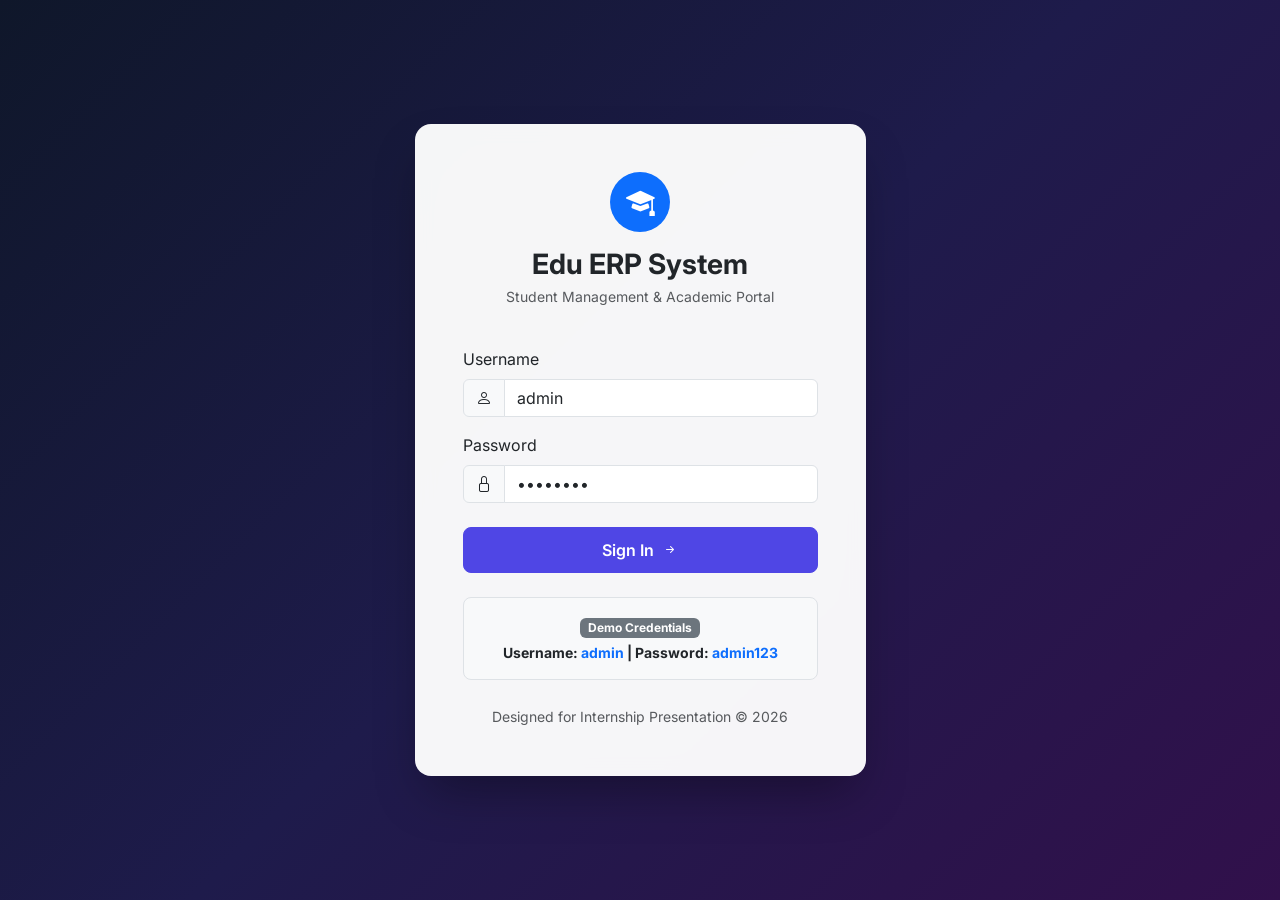
==== index.html @ 4af3d688 "Initial commit - Edu ERP System (Student Management System)" ====
<!DOCTYPE html>
<html lang="en">
<head>
    <meta charset="UTF-8">
    <meta name="viewport" content="width=device-width, initial-scale=1.0">
    <title>Login - Edu ERP System</title>
    <!-- Bootstrap 5 CSS -->
    <link href="https://cdn.jsdelivr.net/npm/bootstrap@5.3.2/dist/css/bootstrap.min.css" rel="stylesheet">
    <!-- Bootstrap Icons -->
    <link href="https://cdn.jsdelivr.net/npm/bootstrap-icons@1.11.1/font/bootstrap-icons.css" rel="stylesheet">
    <!-- Custom CSS -->
    <link href="css/style.css" rel="stylesheet">
</head>
<body class="login-bg">

    <div class="container">
        <div class="row justify-content-center">
            <div class="col-md-6 col-lg-5">
                <div class="card login-card p-4 p-md-5">
                    
                    <div class="text-center mb-4">
                        <div class="bg-primary text-white rounded-circle d-inline-flex align-items-center justify-content-center mb-3" style="width: 60px; height: 60px; font-size: 1.8rem;">
                            <i class="bi bi-mortarboard-fill"></i>
                        </div>
                        <h3 class="fw-bold text-dark mb-1">Edu ERP System</h3>
                        <p class="text-muted small">Student Management & Academic Portal</p>
                    </div>

                    <div id="alertBox"></div>

                    <form id="loginForm">
                        <div class="mb-3">
                            <label for="username" class="form-label font-weight-semibold">Username</label>
                            <div class="input-group">
                                <span class="input-group-text bg-light"><i class="bi bi-person"></i></span>
                                <input type="text" class="form-control" id="username" placeholder="Enter username" required value="admin">
                            </div>
                        </div>

                        <div class="mb-4">
                            <label for="password" class="form-label font-weight-semibold">Password</label>
                            <div class="input-group">
                                <span class="input-group-text bg-light"><i class="bi bi-lock"></i></span>
                                <input type="password" class="form-control" id="password" placeholder="Enter password" required value="admin123">
                            </div>
                        </div>

                        <button type="submit" class="btn btn-primary-custom w-100 mb-3">
                            Sign In <i class="bi bi-arrow-right-short ms-1"></i>
                        </button>
                    </form>

                    <div class="bg-light p-3 rounded-3 text-center border mt-2">
                        <span class="badge bg-secondary mb-1">Demo Credentials</span>
                        <div class="small text-dark fw-bold">Username: <span class="text-primary">admin</span> | Password: <span class="text-primary">admin123</span></div>
                    </div>

                    <div class="text-center mt-4">
                        <small class="text-muted">Designed for Internship Presentation &copy; 2026</small>
                    </div>

                </div>
            </div>
        </div>
    </div>

    <!-- Scripts -->
    <script src="https://cdn.jsdelivr.net/npm/bootstrap@5.3.2/dist/js/bootstrap.bundle.min.js"></script>
    <script src="js/app.js"></script>
    <script>
        document.addEventListener('DOMContentLoaded', () => {
            if (sessionStorage.getItem('sms_user')) {
                window.location.href = 'dashboard.html';
            }

            document.getElementById('loginForm').addEventListener('submit', (e) => {
                e.preventDefault();
                const u = document.getElementById('username').value.trim();
                const p = document.getElementById('password').value.trim();

                if (u === 'admin' && p === 'admin123') {
                    sessionStorage.setItem('sms_user', JSON.stringify({ username: 'admin', name: 'Administrator', role: 'ADMIN' }));
                    window.location.href = 'dashboard.html';
                } else {
                    document.getElementById('alertBox').innerHTML = `
                        <div class="alert alert-danger alert-dismissible fade show text-center" role="alert">
                            <i class="bi bi-exclamation-triangle-fill me-2"></i>Invalid credentials! Use demo: admin / admin123
                            <button type="button" class="btn-close" data-bs-dismiss="alert"></button>
                        </div>
                    `;
                }
            });
        });
    </script>
</body>
</html>
---- css/style.css ----
/* Custom Styling for Front-End Student Management System */
@import url('https://fonts.googleapis.com/css2?family=Inter:wght@300;400;500;600;700&display=swap');

:root {
    --primary-color: #4f46e5;
    --primary-hover: #4338ca;
    --secondary-color: #06b6d4;
    --dark-bg: #0f172a;
    --card-shadow: 0 10px 25px -5px rgba(0, 0, 0, 0.05), 0 8px 10px -6px rgba(0, 0, 0, 0.01);
    --border-radius: 12px;
}

body {
    font-family: 'Inter', -apple-system, BlinkMacSystemFont, sans-serif;
    background-color: #f8fafc;
    color: #334155;
    min-height: 100vh;
    display: flex;
    flex-direction: column;
}

.main-content {
    flex: 1;
}

/* Navbar Styling */
.navbar-custom {
    background: linear-gradient(135deg, #1e293b 0%, #0f172a 100%);
    box-shadow: 0 4px 12px rgba(0, 0, 0, 0.1);
}

.navbar-brand {
    font-weight: 700;
    font-size: 1.35rem;
    letter-spacing: -0.5px;
}

.nav-link {
    font-weight: 500;
    transition: all 0.2s ease;
}

.nav-link:hover {
    color: #38bdf8 !important;
}

.nav-link.active {
    color: #38bdf8 !important;
    border-bottom: 2px solid #38bdf8;
}

/* Card Styling */
.stat-card {
    border: none;
    border-radius: var(--border-radius);
    box-shadow: var(--card-shadow);
    transition: transform 0.25s ease, box-shadow 0.25s ease;
    background: #ffffff;
    overflow: hidden;
}

.stat-card:hover {
    transform: translateY(-4px);
    box-shadow: 0 20px 25px -5px rgba(0, 0, 0, 0.1), 0 8px 10px -6px rgba(0, 0, 0, 0.04);
}

.icon-box {
    width: 52px;
    height: 52px;
    border-radius: 12px;
    display: flex;
    align-items: center;
    justify-content: center;
    font-size: 1.5rem;
}

/* Login Page Styling */
.login-bg {
    background: linear-gradient(135deg, #0f172a 0%, #1e1b4b 50%, #31104b 100%);
    min-height: 100vh;
    display: flex;
    align-items: center;
    justify-content: center;
}

.login-card {
    border: none;
    border-radius: 16px;
    box-shadow: 0 25px 50px -12px rgba(0, 0, 0, 0.35);
    background: rgba(255, 255, 255, 0.96);
    backdrop-filter: blur(10px);
}

.btn-primary-custom {
    background-color: var(--primary-color);
    border-color: var(--primary-color);
    color: #fff;
    font-weight: 600;
    border-radius: 8px;
    padding: 10px 20px;
    transition: all 0.2s ease;
}

.btn-primary-custom:hover {
    background-color: var(--primary-hover);
    border-color: var(--primary-hover);
    transform: translateY(-1px);
}

/* Table Styling */
.custom-table-card {
    border: none;
    border-radius: var(--border-radius);
    box-shadow: var(--card-shadow);
    background: #fff;
}

.table thead th {
    background-color: #f1f5f9;
    color: #475569;
    font-weight: 600;
    text-transform: uppercase;
    font-size: 0.75rem;
    letter-spacing: 0.05em;
    border-bottom: 2px solid #e2e8f0;
    padding: 14px 16px;
}

.table tbody td {
    padding: 14px 16px;
    vertical-align: middle;
}

.table-hover tbody tr:hover {
    background-color: #f8fafc;
}

/* Badges */
.badge-dept {
    background-color: #e0e7ff;
    color: #4338ca;
    font-weight: 600;
    padding: 6px 12px;
    border-radius: 20px;
}

.badge-gpa-high {
    background-color: #dcfce7;
    color: #15803d;
    font-weight: 600;
}

.badge-gpa-mid {
    background-color: #fef9c3;
    color: #a16207;
    font-weight: 600;
}

/* Footer */
footer {
    background: #0f172a;
    color: #94a3b8;
    padding: 20px 0;
    margin-top: 40px;
    font-size: 0.875rem;
}
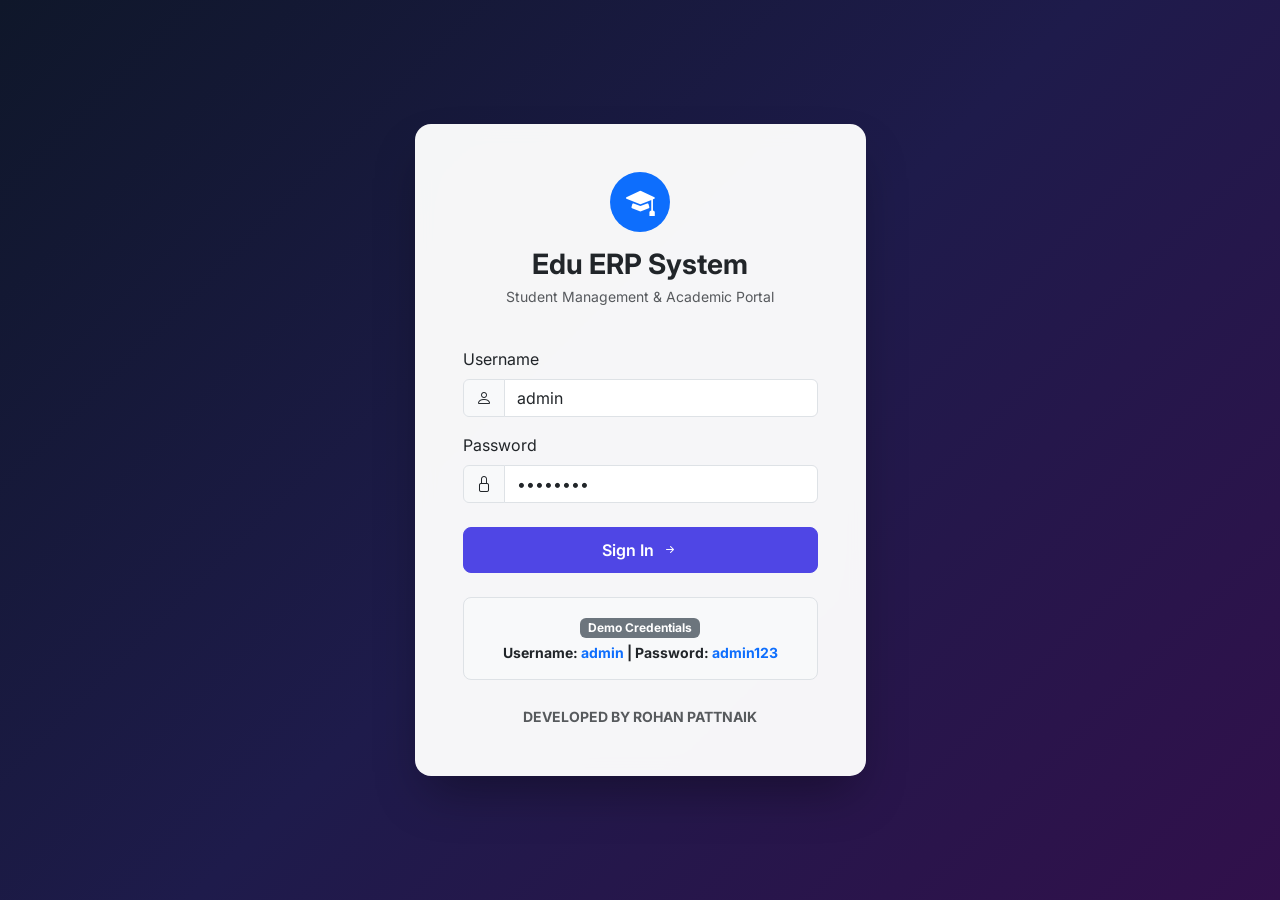
==== commit 79005525: "Update footer credit to DEVELOPED BY ROHAN PATTNAIK" ====
--- a/index.html
+++ b/index.html
@@ -56,7 +56,7 @@
                     </div>
 
                     <div class="text-center mt-4">
-                        <small class="text-muted">Designed for Internship Presentation &copy; 2026</small>
+                        <small class="text-muted fw-bold">DEVELOPED BY ROHAN PATTNAIK</small>
                     </div>
 
                 </div>
